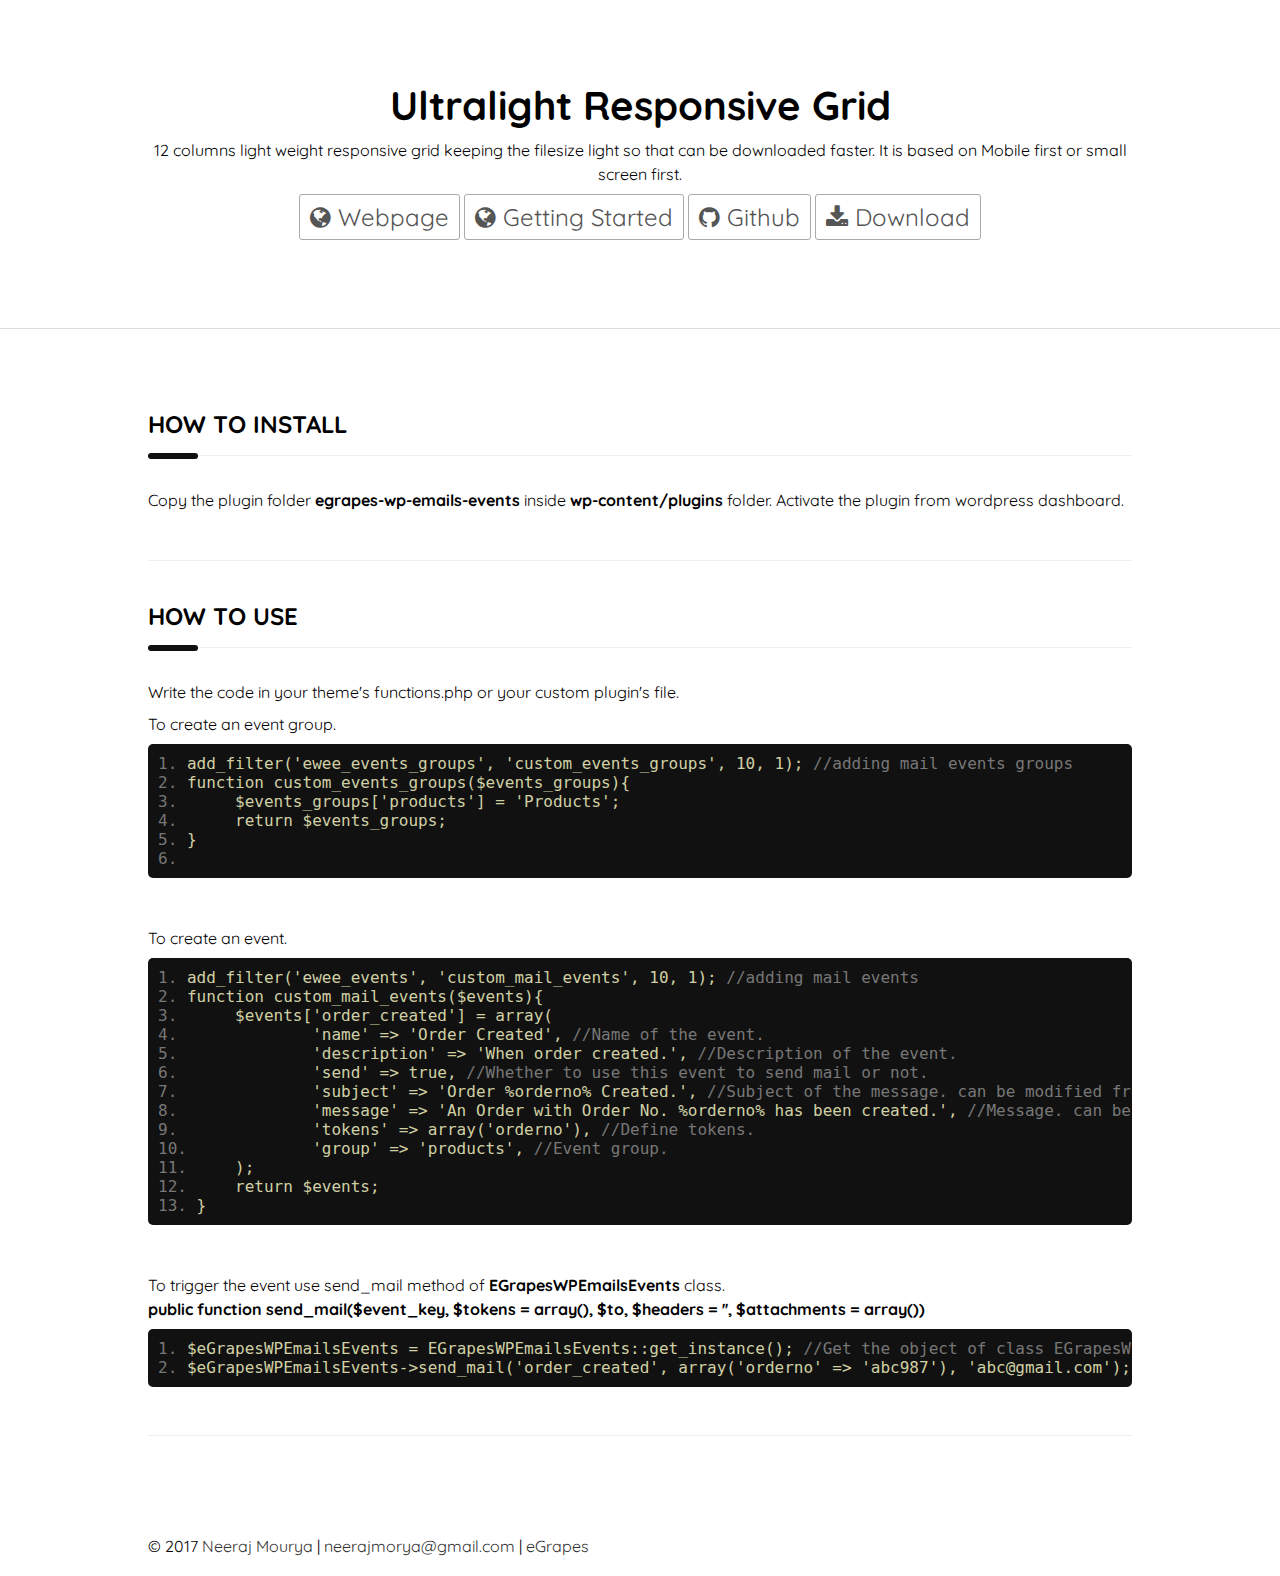
==== egrapes-wp-emails-events/index.html @ 784f6a1e "Create index.html" ====
<!DOCTYPE html>
<html>
    <head>
        <title>EGrapes WP Emails Events</title>
        <meta charset="UTF-8">
        <meta name="viewport" content="width=device-width, initial-scale=1.0">

        <link rel="stylesheet" href="../css/ultralight.css">
        <link rel="stylesheet" href="../css/text.css">
        <link rel="stylesheet" href="https://maxcdn.bootstrapcdn.com/font-awesome/4.7.0/css/font-awesome.min.css">
        <link rel="stylesheet" href="../css/style.css">
    </head>
    <body>
        <div class="header">
            <div class="cntr lpd txtcnt">
                <div class="rw">
                    <div class="cl">
                        <h1>Ultralight Responsive Grid</h1>
                        <p>12 columns light weight responsive grid keeping the filesize light so that can be downloaded faster. It is based on Mobile first or small screen first.</p>
                        <p>
                        		<a href="http://www.egrapes.in/projects/egrapes-wp-emails-events" class="btn"><span class="fa fa-globe"></span> Webpage</a>
                            <a href="egrapes-wp-emails-events" class="btn"><span class="fa fa-globe"></span> Getting Started</a>
                            <a href="https://github.com/neerajmourya/egrapes-wp-emails-events" class="btn"><span class="fa fa-github"></span> Github</a>
                            <a href="https://github.com/neerajmourya/egrapes-wp-emails-events/archive/1.0.0.zip" class="btn"><span class="fa fa-download"></span> Download</a>
                        </p>
                    </div>
                </div>
            </div>    
        </div>
        
        <div class="main">
            <div class="cntr lpd">
                <div class="rw">
                    <div class="cl">
                        <div id="how-to-install" class="block">
                            <h4 class="block-title">How to Install</h4>
                            <div class="block-container">
                                <p>Copy the plugin folder <strong>egrapes-wp-emails-events</strong> inside <strong>wp-content/plugins</strong> folder. Activate the plugin from wordpress dashboard.</p>                                
                            </div>    
                        </div><!--/#how-to-install-->

                        <div id="how-to-use" class="block">
                            <h4 class="block-title">How to Use</h4>
                            <div class="block-container">
                                <p>Write the code in your theme's functions.php or your custom plugin's file.</p>
                                <p>To create an event group.</p>
                                <pre class="code"><!--
                                 --><code>add_filter('ewee_events_groups', 'custom_events_groups', 10, 1); <span class="comment">//adding mail events groups</span></code><!--
                                 --><code>function custom_events_groups($events_groups){</code><!--
                                 --><code>	$events_groups['products'] = 'Products';</code><!--
                                 --><code>	return $events_groups;</code><!--
                                 --><code>}</code><!--
                                 --><code></code><!--
                             --></pre>
                                
                                <br><br>
                                <p>To create an event.</p>
                                <pre class="code"><!--
                                 --><code>add_filter('ewee_events', 'custom_mail_events', 10, 1); <span class="comment">//adding mail events</span></code><!--
                                 --><code>function custom_mail_events($events){</code><!--
                                 --><code>	$events['order_created'] = array(</code><!--
                                 --><code>		'name' => 'Order Created', <span class="comment">//Name of the event.</span></code><!--
                                 --><code>		'description' => 'When order created.', <span class="comment">//Description of the event.</span></code><!--
                                 --><code>		'send' => true, <span class="comment">//Whether to use this event to send mail or not.</span></code><!--
                                 --><code>		'subject' => 'Order %orderno% Created.', <span class="comment">//Subject of the message. can be modified from wp admin dashboard. Use token keys wrapped by %.</span></code><!--
                                 --><code>		'message' => 'An Order with Order No. %orderno% has been created.', <span class="comment">//Message. can be modified from wp admin dashboard. Use token keys wrapped by %.</span></code><!--
                                 --><code>		'tokens' => array('orderno'), <span class="comment">//Define tokens.</span></code><!--
                                 --><code>		'group' => 'products', <span class="comment">//Event group.</span></code><!--
                                 --><code>	);</code><!--
                                 --><code>	return $events;</code><!--
                                 --><code>}</code><!--
                             --></pre>   
                                
                                <br><br>
                                <p>
                                		To trigger the event use send_mail method of <strong>EGrapesWPEmailsEvents</strong> class.<br>
                                		<strong> public function send_mail($event_key, $tokens = array(), $to, $headers = '', $attachments = array())</strong>
                                </p>
                                <pre class="code"><!--
                                 --><code>$eGrapesWPEmailsEvents = EGrapesWPEmailsEvents::get_instance(); <span class="comment">//Get the object of class EGrapesWPEmailsEvents.</span></code><!--
                                 --><code>$eGrapesWPEmailsEvents->send_mail('order_created', array('orderno' => 'abc987'), 'abc@gmail.com'); <span class="comment">//call the method send_mail.</span></code><!--
                             --></pre>
                             
                                
                                  
                            </div>
                        </div><!--/#how-to-use-->
                    </div>
                </div>
            </div>
        </div>
        
        <div class="footer">
            <div class="cntr">
                <div class="rw">
                    <div class="cl">
                        &copy; 2017 <a href="http://neerajmourya.tumblr.com">Neeraj Mourya</a> | <a href="mailto:neerajmorya@gmail.com">neerajmorya@gmail.com</a> | <a href="http://www.egrapes.in">eGrapes</a>
                    </div>
                </div>
            </div>
        </div>
    </body>
</html>
---- css/ultralight.css ----
body {
    width: 100%;
    margin: 0px;
    padding: 0px;
}
.lft{
    float:left;
}
.rht{
    float:right;
}
.cntr{
    width: 62.5em;
    max-width: 100%;
    margin: 0 auto;
}
.rw::before, .rw::after, clrbox::before, .clrbox::after {
    content: " ";
    display: table;
}
.rw::after, .clrbox::after {
    clear: both;
}
.cl {
    float: left;
    width:100%;
    padding: 0 0.5rem;
}
.rw.ngt>.cl {
    padding: 0;
}
* {
    position: relative;
    box-sizing: border-box;
}
img{
    max-width: 100%;
}
.sshw,.mshw,.lshw,.xlshw,.xxlshw,.xxxlshw{
    display:none;
}
.shid{
    display:none;
}
.sshw{
    display:block;
}
.s1{
    width:8.333%;
}
.spus1{
    left:8.333%;
}
.spul1{
    left:-8.333%;
}
.soff1{
    margin-left:8.333%;
}
.s2{
    width:16.667%;
}
.spus2{
    left:16.667%;
}
.spul2{
    left:-16.667%;
}
.soff2{
    margin-left:16.667%;
}
.s3{
    width:25.0%;
}
.spus3{
    left:25.0%;
}
.spul3{
    left:-25.0%;
}
.soff3{
    margin-left:25.0%;
}
.s4{
    width:33.333%;
}
.spus4{
    left:33.333%;
}
.spul4{
    left:-33.333%;
}
.soff4{
    margin-left:33.333%;
}
.s5{
    width:41.667%;
}
.spus5{
    left:41.667%;
}
.spul5{
    left:-41.667%;
}
.soff5{
    margin-left:41.667%;
}
.s6{
    width:50.0%;
}
.spus6{
    left:50.0%;
}
.spul6{
    left:-50.0%;
}
.soff6{
    margin-left:50.0%;
}
.s7{
    width:58.333%;
}
.spus7{
    left:58.333%;
}
.spul7{
    left:-58.333%;
}
.soff7{
    margin-left:58.333%;
}
.s8{
    width:66.667%;
}
.spus8{
    left:66.667%;
}
.spul8{
    left:-66.667%;
}
.soff8{
    margin-left:66.667%;
}
.s9{
    width:75.0%;
}
.spus9{
    left:75.0%;
}
.spul9{
    left:-75.0%;
}
.soff9{
    margin-left:75.0%;
}
.s10{
    width:83.333%;
}
.spus10{
    left:83.333%;
}
.spul10{
    left:-83.333%;
}
.soff10{
    margin-left:83.333%;
}
.s11{
    width:91.667%;
}
.spus11{
    left:91.667%;
}
.spul11{
    left:-91.667%;
}
.soff11{
    margin-left:91.667%;
}
.s12{
    width:100.0%;
}
@media screen and (min-width:40.0em){
    .mhid{
        display:none;
    }
    .mshw{
        display:block;
    }
    .m1{
        width:8.333%;
    }
    .mpus1{
        left:8.333%;
    }
    .mpul1{
        left:-8.333%;
    }
    .moff1{
        margin-left:8.333%;
    }
    .m2{
        width:16.667%;
    }
    .mpus2{
        left:16.667%;
    }
    .mpul2{
        left:-16.667%;
    }
    .moff2{
        margin-left:16.667%;
    }
    .m3{
        width:25.0%;
    }
    .mpus3{
        left:25.0%;
    }
    .mpul3{
        left:-25.0%;
    }
    .moff3{
        margin-left:25.0%;
    }
    .m4{
        width:33.333%;
    }
    .mpus4{
        left:33.333%;
    }
    .mpul4{
        left:-33.333%;
    }
    .moff4{
        margin-left:33.333%;
    }
    .m5{
        width:41.667%;
    }
    .mpus5{
        left:41.667%;
    }
    .mpul5{
        left:-41.667%;
    }
    .moff5{
        margin-left:41.667%;
    }
    .m6{
        width:50.0%;
    }
    .mpus6{
        left:50.0%;
    }
    .mpul6{
        left:-50.0%;
    }
    .moff6{
        margin-left:50.0%;
    }
    .m7{
        width:58.333%;
    }
    .mpus7{
        left:58.333%;
    }
    .mpul7{
        left:-58.333%;
    }
    .moff7{
        margin-left:58.333%;
    }
    .m8{
        width:66.667%;
    }
    .mpus8{
        left:66.667%;
    }
    .mpul8{
        left:-66.667%;
    }
    .moff8{
        margin-left:66.667%;
    }
    .m9{
        width:75.0%;
    }
    .mpus9{
        left:75.0%;
    }
    .mpul9{
        left:-75.0%;
    }
    .moff9{
        margin-left:75.0%;
    }
    .m10{
        width:83.333%;
    }
    .mpus10{
        left:83.333%;
    }
    .mpul10{
        left:-83.333%;
    }
    .moff10{
        margin-left:83.333%;
    }
    .m11{
        width:91.667%;
    }
    .mpus11{
        left:91.667%;
    }
    .mpul11{
        left:-91.667%;
    }
    .moff11{
        margin-left:91.667%;
    }
    .m12{
        width:100.0%;
    }
}
@media screen and (min-width:64.0em){
    .lhid{
        display:none;
    }
    .lshw{
        display:block;
    }
    .l1{
        width:8.333%;
    }
    .lpus1{
        left:8.333%;
    }
    .lpul1{
        left:-8.333%;
    }
    .loff1{
        margin-left:8.333%;
    }
    .l2{
        width:16.667%;
    }
    .lpus2{
        left:16.667%;
    }
    .lpul2{
        left:-16.667%;
    }
    .loff2{
        margin-left:16.667%;
    }
    .l3{
        width:25.0%;
    }
    .lpus3{
        left:25.0%;
    }
    .lpul3{
        left:-25.0%;
    }
    .loff3{
        margin-left:25.0%;
    }
    .l4{
        width:33.333%;
    }
    .lpus4{
        left:33.333%;
    }
    .lpul4{
        left:-33.333%;
    }
    .loff4{
        margin-left:33.333%;
    }
    .l5{
        width:41.667%;
    }
    .lpus5{
        left:41.667%;
    }
    .lpul5{
        left:-41.667%;
    }
    .loff5{
        margin-left:41.667%;
    }
    .l6{
        width:50.0%;
    }
    .lpus6{
        left:50.0%;
    }
    .lpul6{
        left:-50.0%;
    }
    .loff6{
        margin-left:50.0%;
    }
    .l7{
        width:58.333%;
    }
    .lpus7{
        left:58.333%;
    }
    .lpul7{
        left:-58.333%;
    }
    .loff7{
        margin-left:58.333%;
    }
    .l8{
        width:66.667%;
    }
    .lpus8{
        left:66.667%;
    }
    .lpul8{
        left:-66.667%;
    }
    .loff8{
        margin-left:66.667%;
    }
    .l9{
        width:75.0%;
    }
    .lpus9{
        left:75.0%;
    }
    .lpul9{
        left:-75.0%;
    }
    .loff9{
        margin-left:75.0%;
    }
    .l10{
        width:83.333%;
    }
    .lpus10{
        left:83.333%;
    }
    .lpul10{
        left:-83.333%;
    }
    .loff10{
        margin-left:83.333%;
    }
    .l11{
        width:91.667%;
    }
    .lpus11{
        left:91.667%;
    }
    .lpul11{
        left:-91.667%;
    }
    .loff11{
        margin-left:91.667%;
    }
    .l12{
        width:100.0%;
    }
}
@media screen and (min-width:75.0em){
    .xlhid{
        display:none;
    }
    .xlshw{
        display:block;
    }
    .xl1{
        width:8.333%;
    }
    .xlpus1{
        left:8.333%;
    }
    .xlpul1{
        left:-8.333%;
    }
    .xloff1{
        margin-left:8.333%;
    }
    .xl2{
        width:16.667%;
    }
    .xlpus2{
        left:16.667%;
    }
    .xlpul2{
        left:-16.667%;
    }
    .xloff2{
        margin-left:16.667%;
    }
    .xl3{
        width:25.0%;
    }
    .xlpus3{
        left:25.0%;
    }
    .xlpul3{
        left:-25.0%;
    }
    .xloff3{
        margin-left:25.0%;
    }
    .xl4{
        width:33.333%;
    }
    .xlpus4{
        left:33.333%;
    }
    .xlpul4{
        left:-33.333%;
    }
    .xloff4{
        margin-left:33.333%;
    }
    .xl5{
        width:41.667%;
    }
    .xlpus5{
        left:41.667%;
    }
    .xlpul5{
        left:-41.667%;
    }
    .xloff5{
        margin-left:41.667%;
    }
    .xl6{
        width:50.0%;
    }
    .xlpus6{
        left:50.0%;
    }
    .xlpul6{
        left:-50.0%;
    }
    .xloff6{
        margin-left:50.0%;
    }
    .xl7{
        width:58.333%;
    }
    .xlpus7{
        left:58.333%;
    }
    .xlpul7{
        left:-58.333%;
    }
    .xloff7{
        margin-left:58.333%;
    }
    .xl8{
        width:66.667%;
    }
    .xlpus8{
        left:66.667%;
    }
    .xlpul8{
        left:-66.667%;
    }
    .xloff8{
        margin-left:66.667%;
    }
    .xl9{
        width:75.0%;
    }
    .xlpus9{
        left:75.0%;
    }
    .xlpul9{
        left:-75.0%;
    }
    .xloff9{
        margin-left:75.0%;
    }
    .xl10{
        width:83.333%;
    }
    .xlpus10{
        left:83.333%;
    }
    .xlpul10{
        left:-83.333%;
    }
    .xloff10{
        margin-left:83.333%;
    }
    .xl11{
        width:91.667%;
    }
    .xlpus11{
        left:91.667%;
    }
    .xlpul11{
        left:-91.667%;
    }
    .xloff11{
        margin-left:91.667%;
    }
    .xl12{
        width:100.0%;
    }
}
@media screen and (min-width:90.0em){
    .xxlhid{
        display:none;
    }
    .xxlshw{
        display:block;
    }
    .xxl1{
        width:8.333%;
    }
    .xxlpus1{
        left:8.333%;
    }
    .xxlpul1{
        left:-8.333%;
    }
    .xxloff1{
        margin-left:8.333%;
    }
    .xxl2{
        width:16.667%;
    }
    .xxlpus2{
        left:16.667%;
    }
    .xxlpul2{
        left:-16.667%;
    }
    .xxloff2{
        margin-left:16.667%;
    }
    .xxl3{
        width:25.0%;
    }
    .xxlpus3{
        left:25.0%;
    }
    .xxlpul3{
        left:-25.0%;
    }
    .xxloff3{
        margin-left:25.0%;
    }
    .xxl4{
        width:33.333%;
    }
    .xxlpus4{
        left:33.333%;
    }
    .xxlpul4{
        left:-33.333%;
    }
    .xxloff4{
        margin-left:33.333%;
    }
    .xxl5{
        width:41.667%;
    }
    .xxlpus5{
        left:41.667%;
    }
    .xxlpul5{
        left:-41.667%;
    }
    .xxloff5{
        margin-left:41.667%;
    }
    .xxl6{
        width:50.0%;
    }
    .xxlpus6{
        left:50.0%;
    }
    .xxlpul6{
        left:-50.0%;
    }
    .xxloff6{
        margin-left:50.0%;
    }
    .xxl7{
        width:58.333%;
    }
    .xxlpus7{
        left:58.333%;
    }
    .xxlpul7{
        left:-58.333%;
    }
    .xxloff7{
        margin-left:58.333%;
    }
    .xxl8{
        width:66.667%;
    }
    .xxlpus8{
        left:66.667%;
    }
    .xxlpul8{
        left:-66.667%;
    }
    .xxloff8{
        margin-left:66.667%;
    }
    .xxl9{
        width:75.0%;
    }
    .xxlpus9{
        left:75.0%;
    }
    .xxlpul9{
        left:-75.0%;
    }
    .xxloff9{
        margin-left:75.0%;
    }
    .xxl10{
        width:83.333%;
    }
    .xxlpus10{
        left:83.333%;
    }
    .xxlpul10{
        left:-83.333%;
    }
    .xxloff10{
        margin-left:83.333%;
    }
    .xxl11{
        width:91.667%;
    }
    .xxlpus11{
        left:91.667%;
    }
    .xxlpul11{
        left:-91.667%;
    }
    .xxloff11{
        margin-left:91.667%;
    }
    .xxl12{
        width:100.0%;
    }
}
@media screen and (min-width:120.0em){
    .xxxlhid{
        display:none;
    }
    .xxxlshw{
        display:block;
    }
    .xxxl1{
        width:8.333%;
    }
    .xxxlpus1{
        left:8.333%;
    }
    .xxxlpul1{
        left:-8.333%;
    }
    .xxxloff1{
        margin-left:8.333%;
    }
    .xxxl2{
        width:16.667%;
    }
    .xxxlpus2{
        left:16.667%;
    }
    .xxxlpul2{
        left:-16.667%;
    }
    .xxxloff2{
        margin-left:16.667%;
    }
    .xxxl3{
        width:25.0%;
    }
    .xxxlpus3{
        left:25.0%;
    }
    .xxxlpul3{
        left:-25.0%;
    }
    .xxxloff3{
        margin-left:25.0%;
    }
    .xxxl4{
        width:33.333%;
    }
    .xxxlpus4{
        left:33.333%;
    }
    .xxxlpul4{
        left:-33.333%;
    }
    .xxxloff4{
        margin-left:33.333%;
    }
    .xxxl5{
        width:41.667%;
    }
    .xxxlpus5{
        left:41.667%;
    }
    .xxxlpul5{
        left:-41.667%;
    }
    .xxxloff5{
        margin-left:41.667%;
    }
    .xxxl6{
        width:50.0%;
    }
    .xxxlpus6{
        left:50.0%;
    }
    .xxxlpul6{
        left:-50.0%;
    }
    .xxxloff6{
        margin-left:50.0%;
    }
    .xxxl7{
        width:58.333%;
    }
    .xxxlpus7{
        left:58.333%;
    }
    .xxxlpul7{
        left:-58.333%;
    }
    .xxxloff7{
        margin-left:58.333%;
    }
    .xxxl8{
        width:66.667%;
    }
    .xxxlpus8{
        left:66.667%;
    }
    .xxxlpul8{
        left:-66.667%;
    }
    .xxxloff8{
        margin-left:66.667%;
    }
    .xxxl9{
        width:75.0%;
    }
    .xxxlpus9{
        left:75.0%;
    }
    .xxxlpul9{
        left:-75.0%;
    }
    .xxxloff9{
        margin-left:75.0%;
    }
    .xxxl10{
        width:83.333%;
    }
    .xxxlpus10{
        left:83.333%;
    }
    .xxxlpul10{
        left:-83.333%;
    }
    .xxxloff10{
        margin-left:83.333%;
    }
    .xxxl11{
        width:91.667%;
    }
    .xxxlpus11{
        left:91.667%;
    }
    .xxxlpul11{
        left:-91.667%;
    }
    .xxxloff11{
        margin-left:91.667%;
    }
    .xxxl12{
        width:100.0%;
    }
}
.sonlyhid,.monlyhid,.lonlyhid,.xlonlyhid,.xxlonlyhid,.xxxlonlyhid{
    display:block;
}
.sonlyshw,.monlyshw,.lonlyshw,.xlonlyshw,.xxlonlyshw,.xxxlonlyshw{
    display:none;
}
@media screen and (max-width:39.9375em){
    .sonlyhid{
        display:none;
    }
    .sonlyshw{
        display:block;
    }
}
@media screen and (min-width:40.0em) and (max-width:63.9375em){
    .monlyhid{
        display:none;
    }
    .monlyshw{
        display:block;
    }
}
@media screen and (min-width:64.0em) and (max-width:74.9375em){
    .lonlyhid{
        display:none;
    }
    .lonlyshw{
        display:block;
    }
}
@media screen and (min-width:75.0em) and (max-width:89.9375em){
    .xlonlyhid{
        display:none;
    }
    .xlonlyshw{
        display:block;
    }
}
@media screen and (min-width:90.0em) and (max-width:119.9375em){
    .xxlonlyhid{
        display:none;
    }
    .xxlonlyshw{
        display:block;
    }
}
@media screen and (min-width:120.0em) and (max-width:256.0em){
    .xxxlonlyhid{
        display:none;
    }
    .xxxlonlyshw{
        display:block;
    }
}
---- css/text.css ----
/*
  960 Grid System ~ Text CSS.
  Learn more ~ http://960.gs/

  Licensed under GPL and MIT.
*/
@import url('https://fonts.googleapis.com/css?family=Quicksand');

/* `Basic HTML
----------------------------------------------------------------------------------------------------*/

body {
    font-family: 'Quicksand', sans-serif;
}

pre,
code {
    font-family: "DejaVu Sans Mono", Menlo, Consolas, monospace;
}

hr {
    border: 0 solid #ccc;
    border-top-width: 1px;
    clear: both;
    height: 0;
}

/* `Headings
----------------------------------------------------------------------------------------------------*/

h1 {
    font-size: 2.5rem;
}

h2 {
    font-size: 2rem;
}

h3 {
    font-size: 1.7rem;
}

h4 {
    font-size: 1.5rem;
}

h5 {
    font-size: 1.25rem;
}

h6 {
    font-size: 1.1rem;
}

/* `Spacing
----------------------------------------------------------------------------------------------------*/

ol {
    list-style: decimal;
}

ul {
    list-style: disc;
}

li {
    margin-left: .5rem;
}

p,
dl,
hr,
h1,
h2,
h3,
h4,
h5,
h6,
ol,
ul,
pre,
table,
address,
fieldset,
figure {
    margin-top:0rem;
    margin-bottom: .5rem;
}
p{
    line-height:1.5rem;
}
/* `Alignments
----------------------------------------------------------------------------------------------------*/
.txtlft{
    text-align:left;
}
.txtcnt{
    text-align:center;
}
.txtrht{
    text-align:right;
}
---- css/style.css ----
.header{
	border-bottom:1px solid #ddd;
}

a, a:visited{
	text-decoration: none;
	color:#333;
}
a:hover{
	color: #000;
}
.lpd{
    padding:5rem 0rem; 
}
.imgrnd{
    display:inline-block;
    border-radius:100%;
    overflow:hidden;
    line-height: 0px;
    margin-bottom:1rem;
}
.block{
	padding:40px 0px;
	border-bottom:1px solid #eee;
}
.block:first-child{
	padding-top:0px;
}
.block-title{
	border-bottom:1px solid #eee;
	padding-bottom: 1rem;
	margin-bottom:2rem;
	text-transform: uppercase;  	
}
.block-title::before{
	content: '';
	position: absolute;
	width: 50px;
	height: 6px;
	bottom: -4px;
	left: 0;
	border-radius: 3px;
	background-color: #111;
}            
.btn{
	display: inline-block;
	padding:10px;
	font-size:24px;
	border:1px solid #aaa;
	border-radius: 3px;
	text-decoration: none;
	color:#555;
}
.btn:hover{
	border-color:#777;
	color:#222;
}
.footer{
	padding: 20px 0px;
}
.aux-border{
	border:1px solid #ddd;
}

/*
 *  Code
 */
pre.code {
  /*white-space: pre-wrap;*/
  padding: 10px;
  background-color: #111;
  color: #d0d0a4;
  border-radius: 5px;
  overflow-x: auto;
}
pre.code:before {
  counter-reset: listing;
}
pre.code code {
  counter-increment: listing;
  display: block;
}
pre.code code::before {
  content: counter(listing) ". ";
  display: inline-block;
  padding-left: auto; /* doesn't work */
  margin-left: auto;  /* doesn't work */
  text-align: right;  /* doesn't work */
  color: #777;
}
pre.code .highlight{
    color: #ff0033;
    font-weight:700;
}
pre.code .comment{
    color: #777;
}
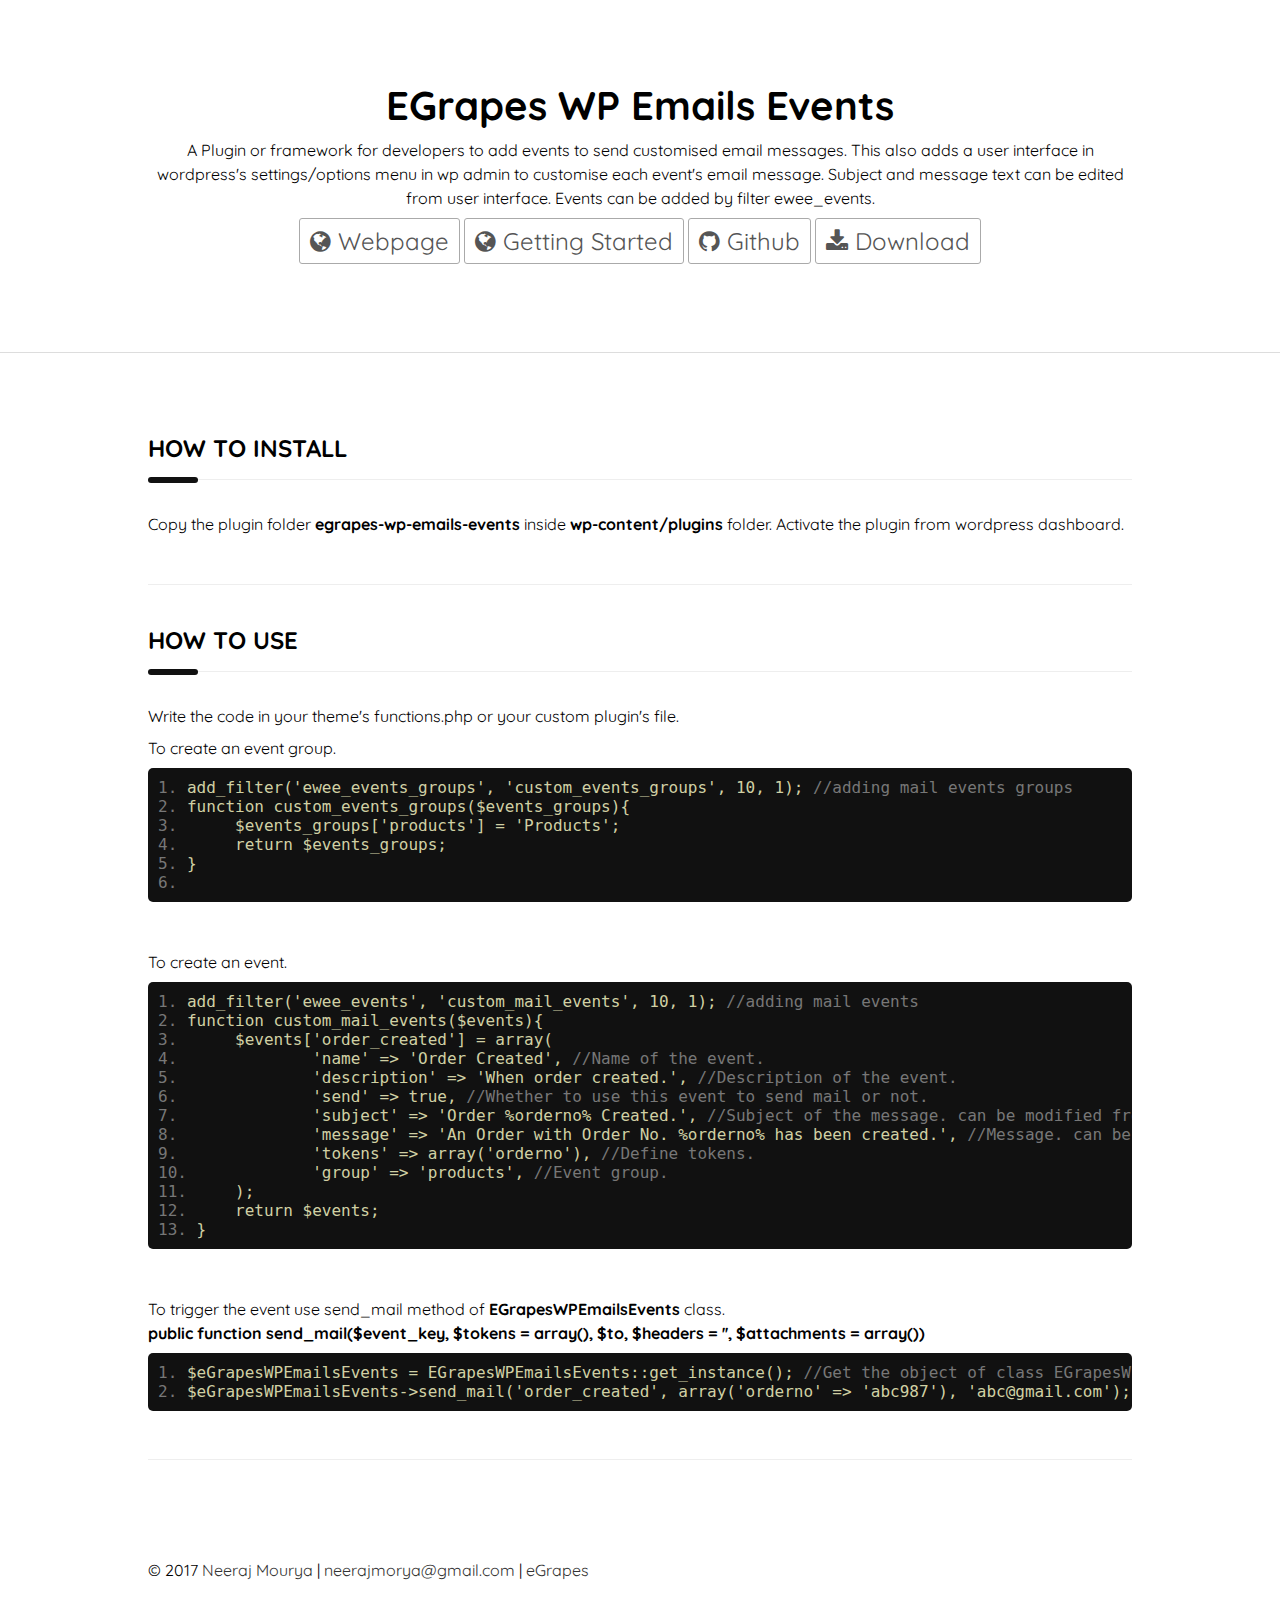
==== commit e41bf7df: "Update index.html" ====
--- a/egrapes-wp-emails-events/index.html
+++ b/egrapes-wp-emails-events/index.html
@@ -15,8 +15,8 @@
             <div class="cntr lpd txtcnt">
                 <div class="rw">
                     <div class="cl">
-                        <h1>Ultralight Responsive Grid</h1>
-                        <p>12 columns light weight responsive grid keeping the filesize light so that can be downloaded faster. It is based on Mobile first or small screen first.</p>
+                        <h1>EGrapes WP Emails Events</h1>
+                        <p> A Plugin or framework for developers to add events to send customised email messages. This also adds a user interface in wordpress's settings/options menu in wp admin to customise each event's email message. Subject and message text can be edited from user interface. Events can be added by filter ewee_events.</p>
                         <p>
                         		<a href="http://www.egrapes.in/projects/egrapes-wp-emails-events" class="btn"><span class="fa fa-globe"></span> Webpage</a>
                             <a href="egrapes-wp-emails-events" class="btn"><span class="fa fa-globe"></span> Getting Started</a>
